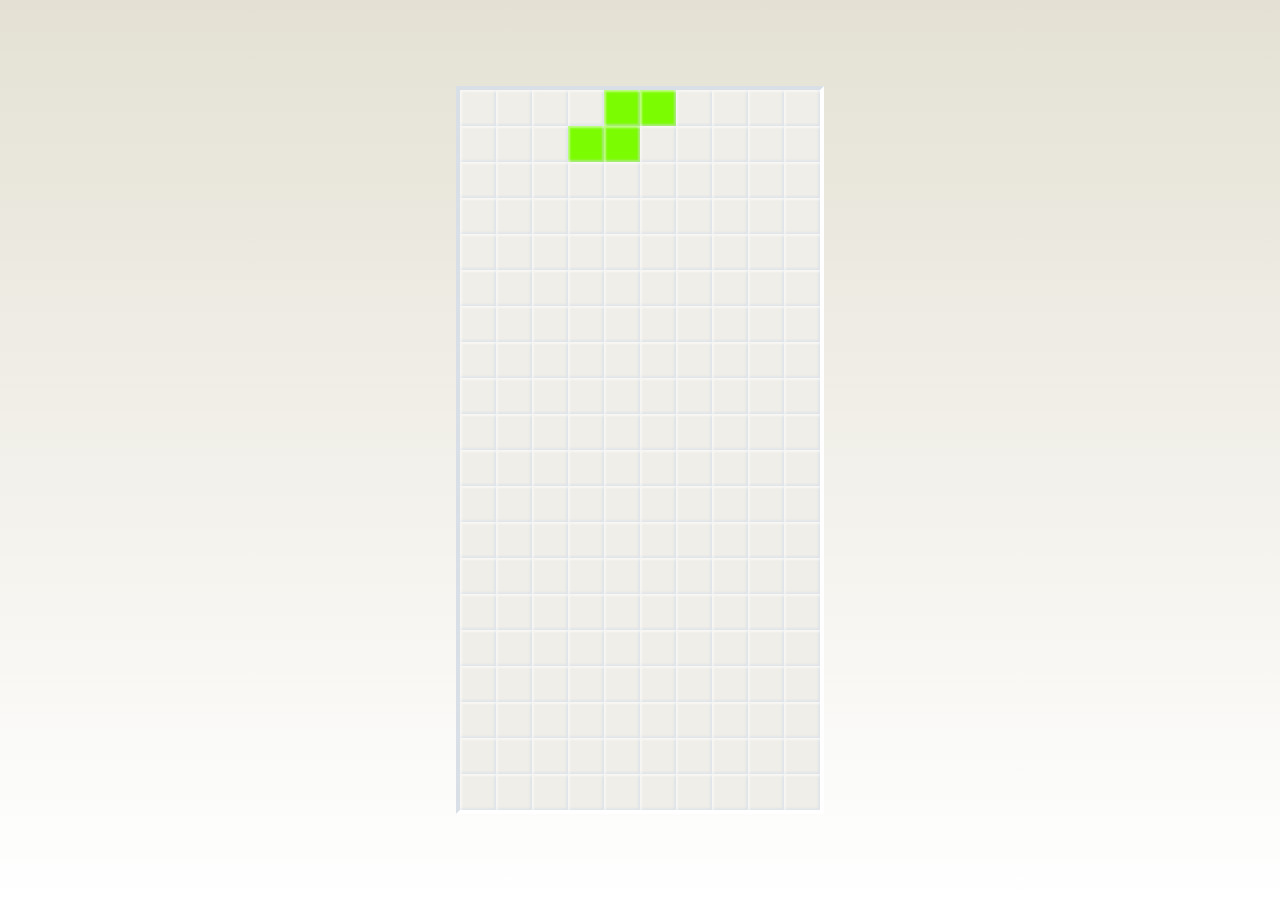
==== index.html @ 2e39699c "Init" ====
<!DOCTYPE html>
<html lang="en">
<head>
    <meta charset="UTF-8">
    <meta name="viewport" content="width=device-width, initial-scale=1.0">
    <title>Document</title>
    <link rel="stylesheet" href="style.css">
</head>
<body>

    <div class="tetris">
        <!-- <div></div> -->
        <!-- <div></div> -->
        <!-- <div></div> -->
    </div>

    <script src="script.js"></script>
</body>
</html>
---- style.css ----
*{
    margin: 0;
}

body{
    background: linear-gradient(180deg, rgb(228, 225, 212), white);
    height: 100vh;
    display: flex;
    justify-content: center;
    align-items: center;
}

.tetris{
    border: 4px solid white;
    border-top: 4px solid rgb(217, 223, 231);
    border-left: 4px solid rgb(217, 223, 231);
    display: grid;
    grid-template-columns: repeat(10, auto);
}

.tetris div{
    height: min(4vh, 7vw);
    width: min(4vh, 7vw);
    background: rgb(240, 238, 232);
    box-shadow: 
    inset 2px 2px 2px rgba(255, 255, 255, 0.5),
    inset -2px -2px 2px rgba(210, 220, 233, 0.5)
    ;
}

.tetris .O{
    background: yellow;
}

.tetris .T{
    background: mediumpurple;
}

.tetris .I{
    background: aqua;
}

.tetris .S{
    background: lawngreen;
}

.tetris .Z{
    background: coral;
}

.tetris .J{
    background: lightskyblue;
}

.tetris .L{
    background: orange;
}
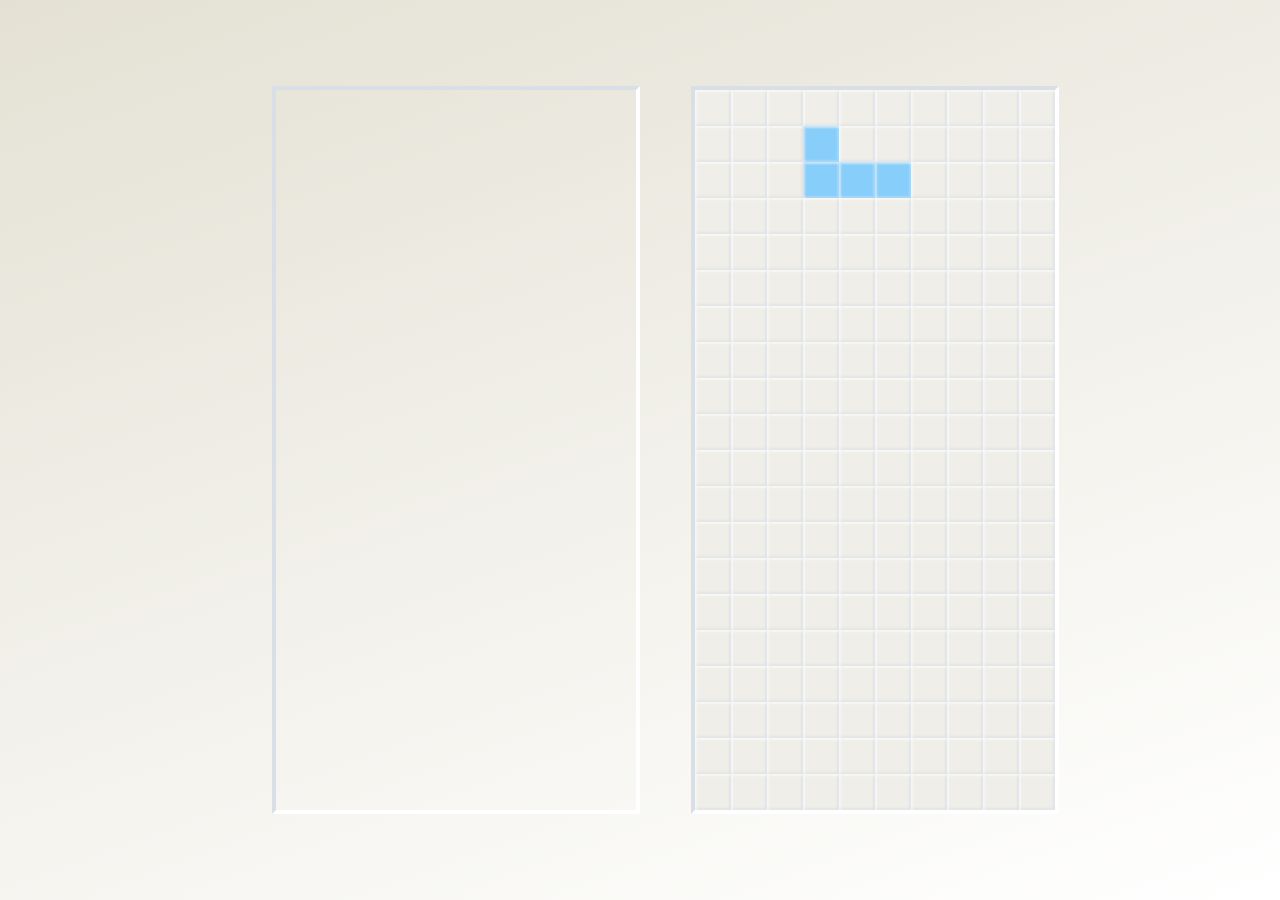
==== commit c01e8908: "not full HW" ====
--- a/index.html
+++ b/index.html
@@ -8,6 +8,11 @@
 </head>
 <body>
 
+    <div class="statistic">
+        <!-- <div></div> -->
+        <!-- <div></div> -->
+        <!-- <div></div> -->
+    </div>
     <div class="tetris">
         <!-- <div></div> -->
         <!-- <div></div> -->
--- a/style.css
+++ b/style.css
@@ -3,11 +3,21 @@
 }
 
 body{
-    background: linear-gradient(180deg, rgb(228, 225, 212), white);
+    background: linear-gradient(160deg, rgb(228, 225, 212), white);
     height: 100vh;
     display: flex;
     justify-content: center;
     align-items: center;
+}
+
+.statistic{
+    height: 80vh;
+    width: min(40vh, 70vw);
+    margin:4vw;
+    border: 4px solid white;
+    border-top: 4px solid rgb(217, 223, 231);
+    border-left: 4px solid rgb(217, 223, 231);
+    display: grid;
 }
 
 .tetris{
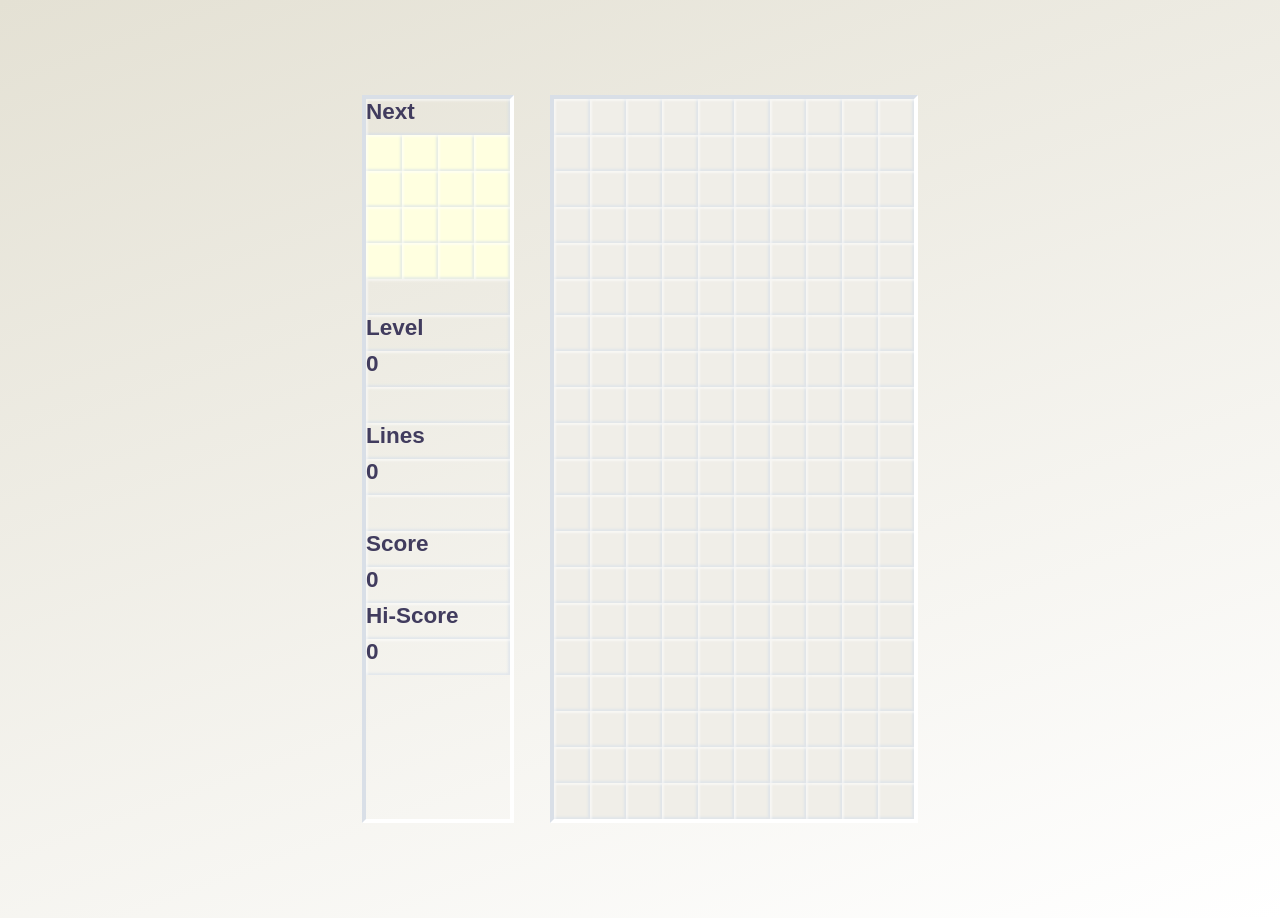
==== commit 7b31382c: "Added Statistic block && Added function Out of Field" ====
--- a/index.html
+++ b/index.html
@@ -9,9 +9,36 @@
 <body>
 
     <div class="statistic">
-        <!-- <div></div> -->
-        <!-- <div></div> -->
-        <!-- <div></div> -->
+        <div class="nextTitle">Next</div>
+        <div class="nextWindow">
+            <div></div>
+            <div></div>
+            <div></div>
+            <div></div>
+            <div></div>
+            <div></div>
+            <div></div>
+            <div></div>
+            <div></div>
+            <div></div>
+            <div></div>
+            <div></div>
+            <div></div>
+            <div></div>
+            <div></div>
+            <div></div>
+        </div>
+        <div class="freeSpace"></div>
+        <div class="levelTitle">Level</div>
+        <div class="levelNumber">0</div>
+        <div class="freeSpace"></div>
+        <div class="lineTitle">Lines</div>
+        <div class="lineNumber">0</div>
+        <div class="freeSpace"></div>
+        <div class="currentScoreTitle">Score</div>
+        <div class="currentScoreNumber">0</div>
+        <div class="hiScoreTitle">Hi-Score</div>
+        <div class="hiScoreNumber">0</div>
     </div>
     <div class="tetris">
         <!-- <div></div> -->
--- a/style.css
+++ b/style.css
@@ -5,21 +5,54 @@
 body{
     background: linear-gradient(160deg, rgb(228, 225, 212), white);
     height: 100vh;
+    margin: 1vh;
     display: flex;
     justify-content: center;
     align-items: center;
 }
 
+/* STATISTIC */
 .statistic{
-    height: 80vh;
-    width: min(40vh, 70vw);
-    margin:4vw;
+    height: min(80vh, 140vw);
+    width: min(16vh, 28vw);
+    margin-right: min(4vh, 7vw);
     border: 4px solid white;
     border-top: 4px solid rgb(217, 223, 231);
     border-left: 4px solid rgb(217, 223, 231);
-    display: grid;
+
+    font-size: 2.5vh;
+    font-family: 'Trebuchet MS', 'Lucida Sans Unicode', 'Lucida Grande', 'Lucida Sans', Arial, sans-serif;
+    font-weight: bold;
+    color: rgb(65, 60, 94);
 }
 
+.statistic div{
+    height: min(4vh, 7vw);
+    box-shadow:
+    inset 2px 2px 2px rgba(255, 255, 255, 0.5),
+    inset -2px -2px 2px rgba(210, 220, 233, 0.5);
+}
+
+div .nextWindow{
+    height: auto;
+    padding: 0px;
+    border: 0px solid white;
+    border-top: 0px solid rgb(217, 223, 231);
+    border-left: 0px solid rgb(217, 223, 231);
+    display: grid;
+    grid-template-columns: repeat(4, auto);
+}
+
+.nextWindow div{
+    height: min(4vh, 7vw);
+    width: min(4vh, 7vw);
+    background: lightyellow;
+    box-shadow: 
+    inset 2px 2px 2px rgba(255, 255, 255, 0.5),
+    inset -2px -2px 2px rgba(210, 220, 233, 0.5);
+}
+
+/* TETRIS */
 .tetris{
     border: 4px solid white;
     border-top: 4px solid rgb(217, 223, 231);
